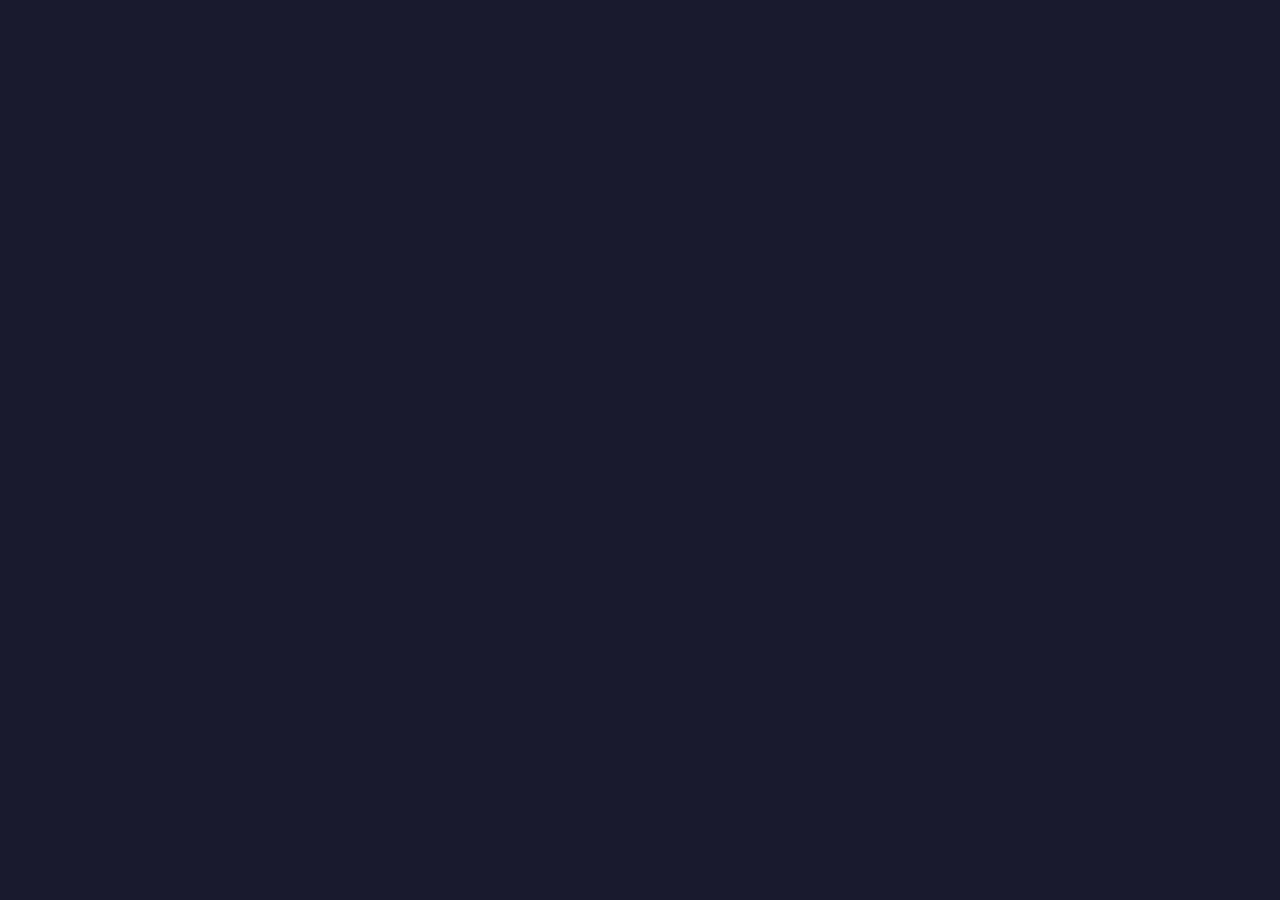
==== PokeChess/index.html @ ae9dc80b "Add files via upload 1st push of code basics" ====
<!DOCTYPE html>
<html lang="fr">
<head>
  <meta charset="UTF-8" />
  <meta name="viewport" content="width=device-width, initial-scale=1.0"/>
  <title>AutoChess Monster</title>
  <style>
    * { margin: 0; padding: 0; box-sizing: border-box; }
    body {
      background: #1a1a2e;
      display: flex;
      justify-content: center;
      align-items: center;
      height: 100vh;
      font-family: sans-serif;
    }
    #game-container canvas { display: block; }
  </style>
</head>
<body>
  <div id="game-container"></div>

  <!-- Phaser via CDN -->
  <script src="https://cdn.jsdelivr.net/npm/phaser@3.60.0/dist/phaser.min.js"></script>
  <script type="module" src="src/game.js"></script>
</body>
</html>
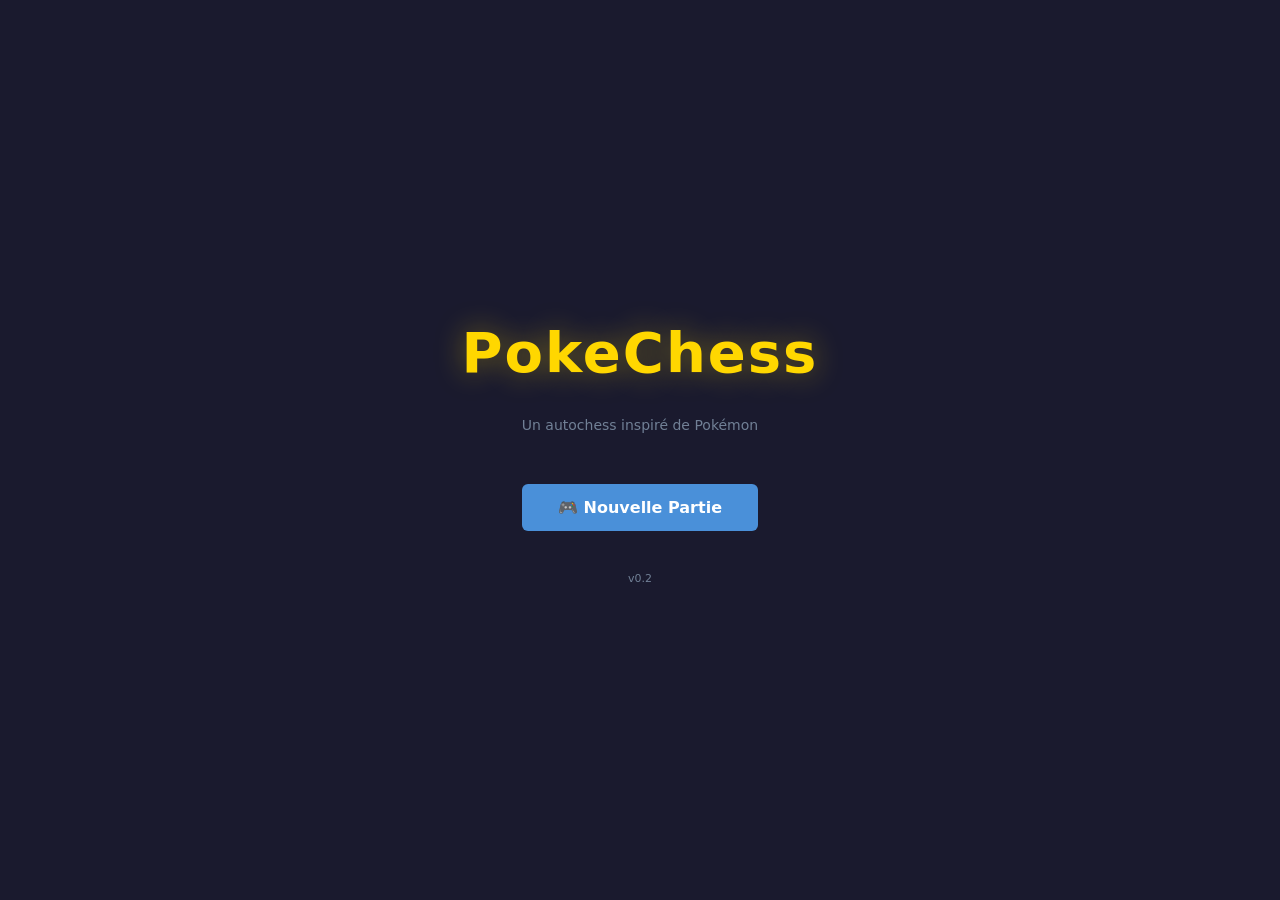
==== commit e522c301: "Changelog Phaser -> CSS + ultimate + synergies # PokeChess — Changelog depuis la migration CSS  ##" ====
--- a/PokeChess/index.html
+++ b/PokeChess/index.html
@@ -1,27 +1,174 @@
-<!DOCTYPE html>
-<html lang="fr">
-<head>
-  <meta charset="UTF-8" />
-  <meta name="viewport" content="width=device-width, initial-scale=1.0"/>
-  <title>AutoChess Monster</title>
-  <style>
-    * { margin: 0; padding: 0; box-sizing: border-box; }
-    body {
-      background: #1a1a2e;
-      display: flex;
-      justify-content: center;
-      align-items: center;
-      height: 100vh;
-      font-family: sans-serif;
-    }
-    #game-container canvas { display: block; }
-  </style>
-</head>
-<body>
-  <div id="game-container"></div>
-
-  <!-- Phaser via CDN -->
-  <script src="https://cdn.jsdelivr.net/npm/phaser@3.60.0/dist/phaser.min.js"></script>
-  <script type="module" src="src/game.js"></script>
-</body>
+<!DOCTYPE html>
+<html lang="fr">
+<head>
+  <meta charset="UTF-8" />
+  <meta name="viewport" content="width=device-width, initial-scale=1.0, user-scalable=no" />
+  <meta name="mobile-web-app-capable" content="yes" />
+  <meta name="apple-mobile-web-app-capable" content="yes" />
+  <title>PokeChess</title>
+  <link rel="stylesheet" href="src/styles/main.css" />
+</head>
+<body>
+
+  <!-- ── Header UI fixe ─────────────────────────────────────────────────── -->
+  <header id="game-header" class="hidden">
+    <div class="header-left">
+      <span class="game-title">PokeChess</span>
+    </div>
+    <div class="header-right">
+      <span id="ui-coins">💰 0</span>
+      <button id="btn-team" class="btn-gold">⚔ Équipe</button>
+      <button id="btn-pokedex" class="btn-secondary">📖 Pokédex</button>
+    </div>
+  </header>
+
+  <!-- ── Menu ───────────────────────────────────────────────────────────── -->
+  <div id="screen-menu" class="screen active">
+    <div class="screen-content centered">
+      <h1 class="game-logo">PokeChess</h1>
+      <p class="game-subtitle">Un autochess inspiré de Pokémon</p>
+      <button id="btn-new-game" class="btn-primary btn-large">
+        🎮 Nouvelle Partie
+      </button>
+      <p class="version-label">v0.2</p>
+    </div>
+  </div>
+
+  <!-- ── Starter ────────────────────────────────────────────────────────── -->
+  <div id="screen-starter" class="screen">
+    <div class="screen-content">
+      <h2>Choisissez votre starter</h2>
+      <p class="subtitle">Votre premier compagnon pour cette aventure</p>
+      <div id="starter-cards" class="card-row"></div>
+      <div id="starter-stats" class="stats-panel hidden"></div>
+      <button id="btn-confirm-starter" class="btn-primary" disabled>
+        Choisir ce starter
+      </button>
+    </div>
+  </div>
+
+  <!-- ── Map — HTML/CSS ────────────────────────────────────────────────── -->
+  <div id="screen-map" class="screen"></div>
+
+  <!-- ── Rencontre sauvage — overlay ──────────────────────────────────────── -->
+  <div id="overlay-wild" class="game-overlay">
+    <div class="screen-content">
+      <h2>🌿 Rencontre Sauvage !</h2>
+      <p class="subtitle">Choisissez un pokémon à capturer</p>
+      <div id="wild-cards" class="card-row"></div>
+      <div class="wild-actions">
+        <button id="btn-reroll" class="btn-secondary">🔄 Reroll — 1 💰</button>
+        <button id="btn-capture" class="btn-primary" disabled>🔴 Capturer</button>
+        <button id="btn-wild-skip" class="btn-ghost">Passer</button>
+      </div>
+      <p id="wild-info" class="info-text"></p>
+    </div>
+  </div>
+
+  <!-- ── Shop — overlay ──────────────────────────────────────────────────── -->
+  <div id="overlay-shop" class="game-overlay">
+    <div class="screen-content">
+      <h2>🛒 Boutique</h2>
+      <p class="subtitle">Achetez des objets pour votre aventure</p>
+      <div id="shop-cards" class="card-row"></div>
+      <p id="shop-info" class="info-text"></p>
+      <button id="btn-shop-leave" class="btn-ghost">Quitter la boutique</button>
+    </div>
+  </div>
+
+  <!-- ── Objet — overlay ─────────────────────────────────────────────────── -->
+  <div id="overlay-item" class="game-overlay">
+    <div class="screen-content">
+      <h2>🎒 Objet Trouvé !</h2>
+      <p class="subtitle">Choisissez un objet gratuitement</p>
+      <div id="item-cards" class="card-row"></div>
+      <div class="wild-actions">
+        <button id="btn-item-confirm" class="btn-primary" disabled>
+          Prendre cet objet
+        </button>
+        <button id="btn-item-skip" class="btn-ghost">Passer</button>
+      </div>
+    </div>
+  </div>
+
+  <!-- ── Combat — overlay ────────────────────────────────────────────────── -->
+  <div id="overlay-combat" class="game-overlay"></div>
+
+  <!-- ── Victoire Arène — overlay ────────────────────────────────────────── -->
+  <div id="overlay-arena-victory" class="game-overlay">
+    <div class="screen-content centered arena-victory">
+      <div id="victory-champion" class="victory-champion"></div>
+      <div id="victory-content" class="victory-content">
+        <h2 id="victory-title"></h2>
+        <p id="victory-champion-name"></p>
+        <p id="victory-city"></p>
+        <div id="victory-badge" class="badge-box hidden">
+          <img id="victory-badge-img" src="" alt="Badge" />
+          <div>
+            <p id="victory-badge-name"></p>
+            <p class="badge-obtained">obtenu !</p>
+          </div>
+        </div>
+      </div>
+      <button id="btn-next-map" class="btn-primary btn-large">
+        ➡ Continuer
+      </button>
+    </div>
+  </div>
+
+  <!-- ── Overlay PrepUI ─────────────────────────────────────────────────── -->
+  <div id="overlay-prep" class="overlay hidden">
+    <div class="overlay-panel">
+      <div class="overlay-header">
+        <h3>Gestion de l'équipe</h3>
+        <button id="btn-close-prep" class="btn-close">✕</button>
+      </div>
+      <div class="prep-body">
+        <div class="prep-section">
+          <p class="section-label">Terrain</p>
+          <div id="prep-field" class="field-grid"></div>
+          <div class="synergy-section">
+            <p class="section-label">Synergies</p>
+            <div id="prep-synergies" class="synergy-list"></div>
+          </div>
+          <div class="inventory-section">
+            <p class="section-label">Inventaire</p>
+            <div id="prep-inventory" class="inventory-list"></div>
+          </div>
+        </div>
+        <div class="prep-divider"></div>
+        <div class="prep-section">
+          <p class="section-label" id="prep-bank-label">Banque (0/6)</p>
+          <div id="prep-bank" class="bank-grid"></div>
+          <div class="spider-section">
+            <p class="section-label">Stats</p>
+            <svg id="prep-spider" viewBox="0 0 200 200"
+                 width="200" height="200"></svg>
+          </div>
+        </div>
+      </div>
+      <div id="prep-action-bar" class="action-bar hidden"></div>
+      <div class="overlay-footer">
+        <button id="btn-validate-team" class="btn-success">
+          ✅ Valider l'équipe
+        </button>
+      </div>
+    </div>
+  </div>
+
+  <!-- ── Pokédex overlay ────────────────────────────────────────────────── -->
+  <div id="overlay-pokedex" class="pokedex-overlay">
+    <div class="pokedex-panel">
+      <div class="pokedex-header">
+        <span class="pokedex-title">📖 Pokédex</span>
+        <button id="btn-pokedex-close" class="btn-icon">✕</button>
+      </div>
+      <div id="pokedex-content" class="pokedex-content"></div>
+    </div>
+  </div>
+
+  <!-- ── Point d'entrée JS ──────────────────────────────────────────────── -->
+  <script type="module" src="src/game.js"></script>
+
+</body>
 </html>
--- a/PokeChess/src/styles/main.css
+++ b/PokeChess/src/styles/main.css
@@ -0,0 +1,2244 @@
+/* ═══════════════════════════════════════════════════════════════════════════
+   main.css — PokeChess
+   Dark theme responsive — Mobile first
+   Sprites pixel art affichés en 96×96px (taille originale, sans interpolation)
+   ═══════════════════════════════════════════════════════════════════════════ */
+
+/* ── Variables CSS ────────────────────────────────────────────────────────── */
+:root {
+  /* Couleurs principales */
+  --bg-base:       #1a1a2e;
+  --bg-panel:      #16213e;
+  --bg-card:       #0f3460;
+  --bg-card-hover: #1a2e4a;
+  --bg-overlay:    rgba(0, 0, 0, 0.82);
+
+  /* Accents */
+  --color-gold:    #ffd700;
+  --color-blue:    #4a90d9;
+  --color-green:   #44cc44;
+  --color-red:     #fc5c65;
+  --color-purple:  #9b59b6;
+
+  /* Texte */
+  --text-primary:   #e2e8f0;
+  --text-secondary: #a0aec0;
+  --text-muted:     #718096;
+
+  /* Bordures */
+  --border-default: #334466;
+  --border-active:  #4a90d9;
+  --border-gold:    #ffd700;
+
+  /* Espacements */
+  --gap-xs:  4px;
+  --gap-sm:  8px;
+  --gap-md:  16px;
+  --gap-lg:  24px;
+  --gap-xl:  32px;
+
+  /* ── Sprites pixel art ─────────────────────────────────────────────────
+     Taille originale des sprites PokeAPI = 96×96px
+     On les affiche à 96×96 (×1) pour éviter toute interpolation.
+     Les slots s'adaptent autour de cette taille.
+  ───────────────────────────────────────────────────────────────────────── */
+  --sprite-size:    96px;   /* taille originale — NE PAS MODIFIER */
+  --slot-size:     108px;   /* sprite 96px + padding 6px de chaque côté */
+  --slot-gap:        6px;
+
+  /* Rayons */
+  --radius-sm:  6px;
+  --radius-md:  10px;
+  --radius-lg:  14px;
+
+  /* Transitions */
+  --transition: 0.15s ease;
+
+  /* Layout */
+  --header-h:   52px;
+  --panel-w:   760px;   /* largeur overlay PrepUI : 2 grilles 3×108 + marges */
+}
+
+/* ── Reset & base ─────────────────────────────────────────────────────────── */
+*, *::before, *::after {
+  box-sizing: border-box;
+  margin: 0;
+  padding: 0;
+  -webkit-tap-highlight-color: transparent;
+}
+
+html, body {
+  width: 100%;
+  height: 100%;
+  overflow: hidden;
+  background: var(--bg-base);
+  color: var(--text-primary);
+  font-family: 'Segoe UI', system-ui, sans-serif;
+  font-size: 14px;
+  line-height: 1.4;
+  touch-action: manipulation;
+}
+
+/* ── Pixel art — règle globale ───────────────────────────────────────────────
+   Appliquée à toutes les images du jeu.
+   object-fit: none = pas de redimensionnement par le navigateur.
+   image-rendering: pixelated = pas d'interpolation bilinéaire.
+────────────────────────────────────────────────────────────────────────────── */
+img {
+  image-rendering: pixelated;
+  image-rendering: -moz-crisp-edges;
+  image-rendering: crisp-edges;
+  display: block;
+}
+
+/* ── Header UI fixe ───────────────────────────────────────────────────────── */
+#game-header {
+  position: fixed;
+  top: 0; left: 0; right: 0;
+  height: var(--header-h);
+  background: rgba(10, 10, 26, 0.95);
+  backdrop-filter: blur(8px);
+  border-bottom: 1px solid var(--border-default);
+  display: flex;
+  align-items: center;
+  justify-content: space-between;
+  padding: 0 var(--gap-md);
+  z-index: 100;
+}
+
+#game-header.hidden { display: none; }
+
+.header-left, .header-right {
+  display: flex;
+  align-items: center;
+  gap: var(--gap-sm);
+}
+
+.header-center .game-title {
+  font-size: 16px;
+  font-weight: 700;
+  color: var(--text-primary);
+  letter-spacing: 1px;
+}
+
+#ui-coins, #ui-pokeballs {
+  font-size: 13px;
+  font-weight: 600;
+  padding: 4px 8px;
+  background: rgba(255,255,255,0.05);
+  border-radius: var(--radius-sm);
+  border: 1px solid var(--border-default);
+}
+
+/* ── Screens ──────────────────────────────────────────────────────────────── */
+.screen {
+  position: fixed;
+  inset: 0;
+  display: none;
+  flex-direction: column;
+  overflow: hidden;
+}
+
+.screen.active { display: flex; }
+
+.screen.with-header { padding-top: var(--header-h); }
+
+.screen-content {
+  flex: 1;
+  display: flex;
+  flex-direction: column;
+  align-items: center;
+  justify-content: flex-start;
+  padding: var(--gap-lg) var(--gap-md);
+  overflow-y: auto;
+  gap: var(--gap-md);
+  width: 100%;
+}
+
+.screen-content.centered { justify-content: center; }
+
+/* ── Titres ───────────────────────────────────────────────────────────────── */
+h1, h2, h3 {
+  color: var(--text-primary);
+  text-align: center;
+}
+
+h1 { font-size: clamp(24px, 6vw, 36px); }
+h2 { font-size: clamp(18px, 4vw, 24px); }
+h3 { font-size: clamp(14px, 3vw, 18px); }
+
+.game-logo {
+  font-size: clamp(32px, 10vw, 56px);
+  font-weight: 900;
+  color: var(--color-gold);
+  text-shadow: 0 0 30px rgba(255, 215, 0, 0.4);
+  letter-spacing: 2px;
+  margin-bottom: var(--gap-sm);
+}
+
+.game-subtitle {
+  color: var(--text-muted);
+  font-size: 14px;
+  margin-bottom: var(--gap-xl);
+}
+
+.subtitle {
+  color: var(--text-secondary);
+  font-size: 13px;
+  text-align: center;
+}
+
+.section-label {
+  font-size: 11px;
+  color: var(--text-muted);
+  margin-bottom: var(--gap-xs);
+  text-transform: uppercase;
+  letter-spacing: 0.5px;
+}
+
+.version-label {
+  font-size: 11px;
+  color: var(--text-muted);
+  margin-top: var(--gap-lg);
+}
+
+.info-text {
+  font-size: 12px;
+  color: var(--color-red);
+  text-align: center;
+  min-height: 18px;
+}
+
+/* ── Boutons ──────────────────────────────────────────────────────────────── */
+button {
+  cursor: pointer;
+  border: none;
+  border-radius: var(--radius-sm);
+  font-family: inherit;
+  font-weight: 600;
+  transition: all var(--transition);
+  white-space: nowrap;
+  user-select: none;
+}
+
+button:active { transform: scale(0.96); }
+button:disabled { opacity: 0.4; cursor: not-allowed; transform: none; }
+
+.btn-primary {
+  background: var(--color-blue);
+  color: #fff;
+  padding: 10px 24px;
+  font-size: 14px;
+}
+.btn-primary:hover:not(:disabled) { background: #5aa0e9; }
+
+.btn-success {
+  background: var(--color-green);
+  color: #fff;
+  padding: 10px 24px;
+  font-size: 14px;
+}
+.btn-success:hover:not(:disabled) { background: #55dd55; }
+
+.btn-danger {
+  background: var(--color-red);
+  color: #fff;
+  padding: 10px 24px;
+  font-size: 14px;
+}
+.btn-danger:hover:not(:disabled) { filter: brightness(1.15); }
+
+.btn-secondary {
+  background: rgba(255,255,255,0.08);
+  color: var(--color-gold);
+  border: 1px solid var(--color-gold);
+  padding: 8px 16px;
+  font-size: 13px;
+}
+.btn-secondary:hover:not(:disabled) { background: rgba(255,215,0,0.12); }
+
+.btn-ghost {
+  background: transparent;
+  color: var(--text-muted);
+  padding: 8px 16px;
+  font-size: 13px;
+}
+.btn-ghost:hover:not(:disabled) { color: var(--text-secondary); }
+
+.btn-gold {
+  background: var(--color-gold);
+  color: #1a1a2e;
+  padding: 6px 14px;
+  font-size: 13px;
+  border-radius: var(--radius-sm);
+}
+.btn-gold:hover:not(:disabled) { filter: brightness(1.1); }
+
+.btn-large { padding: 14px 36px; font-size: 16px; }
+
+.btn-close {
+  background: transparent;
+  color: var(--text-muted);
+  font-size: 18px;
+  padding: 4px 8px;
+  line-height: 1;
+}
+.btn-close:hover { color: var(--text-primary); }
+
+/* ── Cards pokémon / objets ───────────────────────────────────────────────── */
+.card-row {
+  display: flex;
+  flex-wrap: wrap;
+  justify-content: center;
+  gap: var(--gap-md);
+  width: 100%;
+}
+
+.poke-card {
+  position: relative;
+  width: 120px;
+  min-height: 170px;
+  background: var(--bg-panel);
+  border: 2px solid var(--border-default);
+  border-radius: var(--radius-md);
+  display: flex;
+  flex-direction: column;
+  align-items: center;
+  padding: var(--gap-sm) var(--gap-sm) var(--gap-xs);
+  cursor: pointer;
+  transition: all var(--transition);
+  overflow: hidden;
+  user-select: none;
+}
+
+.poke-card:hover {
+  border-color: var(--border-active);
+  background: var(--bg-card-hover);
+  transform: translateY(-2px);
+}
+
+.poke-card.selected {
+  border-color: var(--color-gold);
+  background: var(--bg-card-hover);
+  box-shadow: 0 0 12px rgba(255,215,0,0.3);
+}
+
+.poke-card.disabled {
+  opacity: 0.4;
+  cursor: not-allowed;
+  transform: none;
+}
+
+/* ═══════════════════════════════════════════════════════════════════════════
+   CADRES DE TIER — style Arcane / League of Legends
+   ═══════════════════════════════════════════════════════════════════════════ */
+
+/* T1 : cadre de base, aucun changement */
+
+/* T2 : Bronze */
+.card-tier-2 {
+  border-color: #b87333;
+  box-shadow: 0 0 6px rgba(184,115,51,0.25) inset;
+}
+.card-tier-2:hover {
+  border-color: #d4944a;
+  box-shadow: 0 0 10px rgba(184,115,51,0.45), 0 2px 8px rgba(0,0,0,0.4);
+}
+.card-tier-2.selected {
+  border-color: #d4944a;
+  box-shadow: 0 0 14px rgba(184,115,51,0.6);
+}
+
+/* T3 : Acier */
+.card-tier-3 {
+  border-color: #8fafc2;
+  box-shadow: 0 0 7px rgba(143,175,194,0.25) inset;
+}
+.card-tier-3:hover {
+  border-color: #aed0e8;
+  box-shadow: 0 0 12px rgba(143,175,194,0.5), 0 2px 8px rgba(0,0,0,0.4);
+}
+.card-tier-3.selected {
+  border-color: #aed0e8;
+  box-shadow: 0 0 16px rgba(143,175,194,0.65);
+}
+
+/* T4 : Or */
+.card-tier-4 {
+  border-color: #d4af37;
+  box-shadow: 0 0 8px rgba(212,175,55,0.3) inset;
+}
+.card-tier-4:hover {
+  border-color: #f0cc55;
+  box-shadow: 0 0 16px rgba(212,175,55,0.6), 0 2px 8px rgba(0,0,0,0.4);
+}
+.card-tier-4.selected {
+  border-color: #ffd700;
+  box-shadow: 0 0 20px rgba(255,215,0,0.7);
+}
+.card-tier-4 .card-name { color: #f0cc55; }
+
+/* T5 : Légendaire — violet-or animé */
+.card-tier-5 {
+  border-color: #9f7aea;
+  box-shadow:
+    0 0 10px rgba(159,122,234,0.45) inset,
+    0 0 4px  rgba(212,175,55,0.2)  inset;
+}
+.card-tier-5:hover {
+  border-color: #b794f4;
+  box-shadow:
+    0 0 18px rgba(159,122,234,0.65),
+    0 0 8px  rgba(212,175,55,0.35),
+    0 2px 10px rgba(0,0,0,0.5);
+}
+.card-tier-5.selected {
+  border-color: #d4af37;
+  box-shadow:
+    0 0 24px rgba(159,122,234,0.8),
+    0 0 12px rgba(212,175,55,0.5);
+}
+.card-tier-5 .card-name {
+  background: linear-gradient(90deg, #9f7aea, #d4af37, #9f7aea);
+  background-size: 200% auto;
+  -webkit-background-clip: text;
+  -webkit-text-fill-color: transparent;
+  background-clip: text;
+  animation: legendary-name 3s linear infinite;
+}
+@keyframes legendary-name {
+  0%   { background-position: 0% center; }
+  100% { background-position: 200% center; }
+}
+
+/* Shimmer T5 — trait lumineux qui balaye la carte */
+.card-tier-5::after {
+  content: '';
+  position: absolute;
+  inset: 0;
+  background: linear-gradient(
+    115deg,
+    transparent 30%,
+    rgba(212,175,55,0.12) 50%,
+    transparent 70%
+  );
+  background-size: 200% 100%;
+  animation: card-shimmer 4s ease-in-out infinite;
+  pointer-events: none;
+  border-radius: inherit;
+  z-index: 1;
+}
+@keyframes card-shimmer {
+  0%   { background-position: 200% 0; }
+  50%  { background-position: -200% 0; }
+  100% { background-position: 200% 0; }
+}
+
+/* Slot vide après capture ─────────────────────────────────────────────────── */
+.poke-card.poke-card-empty {
+  cursor: default;
+  border-color: var(--border-default);
+  background: var(--bg-base);
+  opacity: 0.35;
+  justify-content: center;
+  pointer-events: none;
+}
+
+.poke-card.poke-card-empty:hover {
+  transform: none;
+  border-color: var(--border-default);
+  background: var(--bg-base);
+}
+
+.card-empty-label {
+  font-size: 11px;
+  color: var(--color-green);
+  text-align: center;
+  font-weight: 600;
+  opacity: 0.8;
+}
+
+/* ── Slot verrouillé (terrain non encore débloqué) ────────────────────────── */
+.slot-locked {
+  opacity: 0.3;
+  cursor: not-allowed;
+  pointer-events: none;
+  border-style: dashed;
+  border-color: var(--border-default);
+  background: var(--bg-base);
+  display: flex;
+  align-items: center;
+  justify-content: center;
+}
+
+.slot-lock-icon {
+  font-size: 20px;
+  filter: grayscale(1);
+  opacity: 0.6;
+}
+
+/* ── Notification débloquage de slot (ArenaVictory) ──────────────────────── */
+.slot-unlock-notif {
+  display: flex;
+  align-items: center;
+  gap: 8px;
+  margin-top: 10px;
+  padding: 8px 14px;
+  background: rgba(46, 204, 113, 0.15);
+  border: 1px solid var(--color-green);
+  border-radius: var(--radius-md);
+  font-size: 13px;
+  font-weight: 600;
+  color: var(--color-green);
+  animation: slot-unlock-pop 0.4s ease;
+}
+
+.slot-unlock-icon {
+  font-size: 20px;
+}
+
+@keyframes slot-unlock-pop {
+  0%   { transform: scale(0.7); opacity: 0; }
+  70%  { transform: scale(1.08); }
+  100% { transform: scale(1); opacity: 1; }
+}
+
+/* ── Sprite dans les cartes : 96×96, pas d'interpolation ─────────────────── */
+.poke-card img {
+  width:  var(--sprite-size) !important;
+  height: var(--sprite-size) !important;
+  object-fit: none;        /* pas de redimensionnement */
+  image-rendering: pixelated;
+  image-rendering: -moz-crisp-edges;
+  image-rendering: crisp-edges;
+  flex-shrink: 0;
+}
+
+.poke-card .card-name {
+  font-size: 11px;
+  font-weight: 600;
+  color: var(--text-primary);
+  text-align: center;
+  margin-top: 4px;
+}
+
+.poke-card .card-types {
+  font-size: 9px;
+  color: var(--text-muted);
+  text-align: center;
+}
+
+.poke-card .card-price {
+  font-size: 12px;
+  font-weight: 700;
+  color: var(--color-gold);
+  margin-top: auto;
+  padding-top: 4px;
+}
+
+/* Coins de type sur les cartes */
+.type-corner {
+  position: absolute;
+  width: 0;
+  height: 0;
+}
+.type-corner.tl {
+  top: 0; left: 0;
+  border-style: solid;
+  border-width: 14px 14px 0 0;
+}
+.type-corner.br {
+  bottom: 0; right: 0;
+  border-style: solid;
+  border-width: 0 0 14px 14px;
+}
+.type-corner.tr {
+  top: 0; right: 0;
+  border-style: solid;
+  border-width: 0 14px 14px 0;
+}
+.type-corner.bl {
+  bottom: 0; left: 0;
+  border-style: solid;
+  border-width: 14px 0 0 14px;
+}
+
+/* Objet équipé sur la carte */
+.held-item-badge {
+  position: absolute;
+  bottom: 20px;
+  right: 4px;
+  font-size: 14px;
+  line-height: 1;
+}
+
+/* ── Slots terrain / banque ───────────────────────────────────────────────── */
+.field-grid {
+  display: grid;
+  grid-template-columns: repeat(3, var(--slot-size));
+  grid-template-rows:    repeat(2, var(--slot-size));
+  gap: var(--slot-gap);
+}
+
+.bank-grid {
+  display: grid;
+  grid-template-columns: repeat(3, var(--slot-size));
+  grid-template-rows:    repeat(2, var(--slot-size));
+  gap: var(--slot-gap);
+}
+
+.slot {
+  width:  var(--slot-size);
+  height: var(--slot-size);
+  background: var(--bg-panel);
+  border: 1.5px solid var(--border-default);
+  border-radius: var(--radius-sm);
+  display: flex;
+  flex-direction: column;
+  align-items: center;
+  justify-content: center;
+  cursor: pointer;
+  transition: border-color var(--transition), background var(--transition);
+  position: relative;
+  overflow: hidden;
+  user-select: none;
+}
+
+.slot:hover          { border-color: var(--border-active); }
+.slot.occupied       { background: var(--bg-card-hover); border-color: var(--color-blue); }
+.slot.selected       { border-color: var(--color-gold); border-width: 2.5px;
+                       box-shadow: 0 0 8px rgba(255,215,0,0.3); }
+.slot.drag-over      { border-color: var(--color-green);
+                       background: rgba(68,204,68,0.1); }
+.slot.drag-over-item { border-color: var(--color-purple);
+                       background: rgba(155,89,182,0.15); }
+
+/* ── Sprite dans les slots : 96×96, pas d'interpolation ──────────────────── */
+.slot img {
+  width:  var(--sprite-size) !important;
+  height: var(--sprite-size) !important;
+  object-fit: none;        /* affiche à taille exacte, sans redimensionnement */
+  image-rendering: pixelated;
+  image-rendering: -moz-crisp-edges;
+  image-rendering: crisp-edges;
+  /* Décale légèrement vers le haut pour laisser de la place au nom */
+  margin-bottom: 10px;
+  flex-shrink: 0;
+}
+
+.slot .slot-name {
+  font-size: 8px;
+  color: var(--text-secondary);
+  text-align: center;
+  position: absolute;
+  bottom: 3px;
+  left: 2px;
+  right: 2px;
+  overflow: hidden;
+  text-overflow: ellipsis;
+  white-space: nowrap;
+}
+
+.slot .slot-plus {
+  font-size: 20px;
+  color: var(--border-default);
+}
+
+.slot .slot-item {
+  position: absolute;
+  bottom: 14px;
+  right: 3px;
+  font-size: 13px;
+  line-height: 1;
+}
+
+/* ── Overlay PrepScene ────────────────────────────────────────────────────── */
+/* ── Overlay PrepUI (panel centré) ───────────────────────────────────────── */
+.overlay {
+  position: fixed;
+  inset: 0;
+  background: var(--bg-overlay);
+  z-index: 200;
+  display: flex;
+  align-items: center;
+  justify-content: center;
+  padding: var(--gap-md);
+  overflow-y: auto;
+}
+
+.overlay.hidden { display: none; }
+
+/* ── Game-overlay : plein écran au-dessus de la map ──────────────────────── */
+/* Utilisé pour wild, shop, item, combat, arenaVictory                        */
+/* La map (#screen-map) reste active en dessous — pas de lifecycle Phaser     */
+.game-overlay {
+  position: fixed;
+  inset: 0;
+  z-index: 90;            /* sous le header (100) et sous .overlay PrepUI (200) */
+  display: none;
+  flex-direction: column;
+  align-items: center;
+  justify-content: center;
+  overflow-y: auto;
+  background: var(--bg-base);
+}
+
+.game-overlay.active {
+  display: flex;
+}
+
+/* Décale vers le bas pour ne pas être sous le header */
+.game-overlay.with-header {
+  padding-top: var(--header-h);
+}
+
+.overlay-panel {
+  background: var(--bg-base);
+  border: 2px solid var(--color-blue);
+  border-radius: var(--radius-lg);
+  width: 100%;
+  max-width: var(--panel-w);
+  max-height: 95vh;
+  display: flex;
+  flex-direction: column;
+  overflow: hidden;
+}
+
+.overlay-header {
+  display: flex;
+  align-items: center;
+  justify-content: space-between;
+  padding: var(--gap-md);
+  border-bottom: 1px solid var(--border-default);
+  flex-shrink: 0;
+}
+
+.overlay-footer {
+  padding: var(--gap-sm) var(--gap-md);
+  border-top: 1px solid var(--border-default);
+  display: flex;
+  justify-content: center;
+  flex-shrink: 0;
+}
+
+.prep-body {
+  display: flex;
+  flex: 1;
+  overflow: hidden;
+  min-height: 0;
+}
+
+.prep-section {
+  flex: 1;
+  padding: var(--gap-md);
+  display: flex;
+  flex-direction: column;
+  gap: var(--gap-sm);
+  overflow-y: auto;
+}
+
+.prep-divider {
+  width: 1px;
+  background: var(--border-default);
+  opacity: 0.4;
+  margin: var(--gap-md) 0;
+  flex-shrink: 0;
+}
+
+/* ── Synergies ────────────────────────────────────────────────────────────── */
+.synergy-section { margin-top: var(--gap-sm); }
+
+.synergy-list {
+  display: flex;
+  flex-wrap: wrap;
+  gap: var(--gap-xs);
+}
+
+.synergy-badge {
+  display: inline-flex;
+  align-items: center;
+  gap: 4px;
+  padding: 3px 8px;
+  border-radius: 12px;
+  font-size: 10px;
+  font-weight: 600;
+  color: #fff;
+  cursor: help;
+  position: relative;
+}
+
+.synergy-badge .synergy-tooltip {
+  display: none;
+  position: absolute;
+  bottom: calc(100% + 6px);
+  left: 0;
+  background: var(--bg-elevated);
+  border: 1px solid var(--border-default);
+  border-radius: var(--radius-md);
+  padding: 7px 10px;
+  font-size: 10px;
+  white-space: nowrap;
+  color: var(--text-primary);
+  line-height: 1.6;
+  z-index: 50;
+  pointer-events: none;
+  min-width: 140px;
+  box-shadow: 0 4px 16px rgba(0,0,0,0.5);
+}
+
+.synergy-badge:hover .synergy-tooltip { display: block; }
+
+/* ── Inventaire ───────────────────────────────────────────────────────────── */
+.inventory-section { margin-top: var(--gap-sm); }
+
+.inventory-list {
+  display: flex;
+  flex-wrap: wrap;
+  gap: var(--gap-xs);
+}
+
+.inventory-slot {
+  width: 36px;
+  height: 36px;
+  background: var(--bg-panel);
+  border: 1.5px solid var(--border-default);
+  border-radius: var(--radius-sm);
+  display: flex;
+  align-items: center;
+  justify-content: center;
+  font-size: 18px;
+  cursor: grab;
+  transition: all var(--transition);
+  user-select: none;
+}
+
+.inventory-slot:hover    { border-color: var(--color-blue); }
+.inventory-slot:active   { cursor: grabbing; }
+.inventory-slot.selected {
+  border-color: var(--color-gold);
+  box-shadow: 0 0 6px rgba(255,215,0,0.3);
+}
+
+/* ── Toile d'araignée SVG ─────────────────────────────────────────────────── */
+.spider-section {
+  margin-top: var(--gap-sm);
+  display: flex;
+  flex-direction: column;
+  align-items: center;
+}
+
+#prep-spider {
+  width:  200px;
+  height: 200px;
+  overflow: visible;
+}
+
+/* ── Barre d'action PrepScene ─────────────────────────────────────────────── */
+.action-bar {
+  padding: var(--gap-sm) var(--gap-md);
+  border-top: 1px solid var(--border-default);
+  display: flex;
+  align-items: center;
+  justify-content: space-between;
+  gap: var(--gap-sm);
+  flex-wrap: wrap;
+  background: rgba(255,255,255,0.02);
+  flex-shrink: 0;
+}
+
+.action-bar.hidden { display: none; }
+
+.action-bar .action-info {
+  font-size: 11px;
+  color: var(--text-secondary);
+  flex: 1;
+  min-width: 0;
+}
+
+.btn-sell {
+  background: transparent;
+  color: var(--color-red);
+  border: 1px solid var(--color-red);
+  padding: 4px 12px;
+  font-size: 11px;
+  border-radius: var(--radius-sm);
+  cursor: pointer;
+  font-weight: 600;
+  transition: background var(--transition);
+}
+.btn-sell:hover { background: rgba(252,92,101,0.1); }
+
+.btn-unequip {
+  background: transparent;
+  color: var(--color-blue);
+  border: 1px solid var(--color-blue);
+  padding: 4px 12px;
+  font-size: 11px;
+  border-radius: var(--radius-sm);
+  cursor: pointer;
+  font-weight: 600;
+  transition: background var(--transition);
+}
+.btn-unequip:hover { background: rgba(74,144,217,0.1); }
+
+/* ── Wild / Shop / Item actions ───────────────────────────────────────────── */
+.wild-actions {
+  display: flex;
+  gap: var(--gap-sm);
+  flex-wrap: wrap;
+  justify-content: center;
+  width: 100%;
+}
+
+/* ── Victoire d'arène ─────────────────────────────────────────────────────── */
+.arena-victory { gap: var(--gap-lg); }
+
+.victory-champion {
+  display: flex;
+  justify-content: center;
+}
+
+.victory-champion img {
+  width:  120px;
+  height: 120px;
+  object-fit: none;
+  image-rendering: pixelated;
+  image-rendering: -moz-crisp-edges;
+  image-rendering: crisp-edges;
+  animation: float 2s ease-in-out infinite;
+}
+
+@keyframes float {
+  0%, 100% { transform: translateY(0); }
+  50%       { transform: translateY(-8px); }
+}
+
+.victory-content {
+  display: flex;
+  flex-direction: column;
+  align-items: center;
+  gap: var(--gap-sm);
+}
+
+.badge-box {
+  display: flex;
+  align-items: center;
+  gap: var(--gap-md);
+  background: var(--bg-card-hover);
+  border: 2px solid var(--color-gold);
+  border-radius: var(--radius-md);
+  padding: var(--gap-md);
+  margin-top: var(--gap-sm);
+}
+
+.badge-box.hidden { display: none; }
+
+.badge-box img {
+  width:  48px;
+  height: 48px;
+  object-fit: none;
+  image-rendering: pixelated;
+  image-rendering: -moz-crisp-edges;
+  image-rendering: crisp-edges;
+}
+
+.badge-box p           { color: var(--color-gold); font-weight: 700; font-size: 14px; }
+.badge-obtained        { font-size: 12px !important; color: var(--text-secondary) !important;
+                         font-weight: 400 !important; }
+
+/* ── Stats panel StarterScene ─────────────────────────────────────────────── */
+.stats-panel {
+  background: var(--bg-panel);
+  border: 1px solid var(--border-default);
+  border-radius: var(--radius-md);
+  padding: var(--gap-md);
+  font-size: 12px;
+  color: var(--text-secondary);
+  text-align: center;
+  width: 100%;
+  max-width: 400px;
+}
+
+.stats-panel.hidden { display: none; }
+
+.stats-grid {
+  display: grid;
+  grid-template-columns: repeat(3, 1fr);
+  gap: var(--gap-sm);
+  margin-top: var(--gap-sm);
+}
+
+.stat-item {
+  display: flex;
+  flex-direction: column;
+  align-items: center;
+  gap: 2px;
+}
+
+.stat-icon  { font-size: 16px; }
+.stat-value { font-weight: 700; color: var(--text-primary); font-size: 13px; }
+.stat-label { font-size: 9px; color: var(--text-muted); }
+
+/* ── Bloc capacité — StarterUI ───────────────────────────────────────────── */
+.starter-move-block {
+  margin-top: 10px;
+  padding: 8px 10px;
+  border: 1px solid;
+  border-radius: var(--radius-md);
+  background: rgba(255,255,255,0.04);
+}
+
+.starter-move-header {
+  display: flex;
+  align-items: baseline;
+  justify-content: space-between;
+  gap: 8px;
+  margin-bottom: 5px;
+}
+
+.starter-move-name {
+  font-size: 13px;
+  font-weight: 700;
+}
+
+.starter-move-meta {
+  font-size: 10px;
+  color: var(--text-muted);
+}
+
+.starter-move-details {
+  display: flex;
+  flex-wrap: wrap;
+  gap: 4px;
+  margin-bottom: 4px;
+}
+
+.starter-move-tag {
+  font-size: 10px;
+  background: rgba(255,255,255,0.07);
+  border-radius: 4px;
+  padding: 2px 6px;
+  color: var(--text-secondary);
+}
+
+.starter-move-effects {
+  font-size: 10px;
+  color: var(--text-muted);
+  margin-top: 3px;
+}
+
+/* ── Panneau stats + capacité — WildUI ───────────────────────────────────── */
+.wild-stats-panel {
+  padding: 8px 4px 4px;
+}
+
+.wild-stats-grid {
+  display: grid;
+  grid-template-columns: repeat(3, 1fr);
+  gap: 4px;
+  margin-bottom: 8px;
+}
+
+.wild-move-block {
+  border-left: 3px solid;
+  padding: 5px 8px;
+  background: rgba(255,255,255,0.04);
+  border-radius: 0 6px 6px 0;
+  margin-bottom: 6px;
+}
+
+.wild-move-name {
+  display: block;
+  font-size: 12px;
+  font-weight: 700;
+  margin-bottom: 2px;
+}
+
+.wild-move-meta {
+  display: block;
+  font-size: 10px;
+  color: var(--text-muted);
+}
+
+.wild-warn {
+  font-size: 11px;
+  color: var(--color-red);
+  margin: 4px 0 0;
+  font-weight: 600;
+}
+
+/* ── Bloc move dans l'action bar de PrepUI ───────────────────────────────── */
+.action-info-block {
+  display: flex;
+  flex-direction: column;
+  gap: 6px;
+  flex: 1;
+  min-width: 0;
+}
+
+.action-info-header {
+  display: flex;
+  align-items: center;
+  gap: 8px;
+  flex-wrap: wrap;
+}
+
+.prep-move-block {
+  border: 1px solid;
+  border-radius: var(--radius-md);
+  padding: 6px 10px;
+  background: rgba(255,255,255,0.03);
+  display: flex;
+  flex-direction: column;
+  gap: 4px;
+}
+
+.prep-move-title {
+  display: flex;
+  align-items: center;
+  gap: 7px;
+}
+
+.prep-move-type-badge {
+  font-size: 9px;
+  font-weight: 700;
+  color: #fff;
+  padding: 1px 6px;
+  border-radius: 9px;
+}
+
+.prep-move-tags {
+  display: flex;
+  flex-wrap: wrap;
+  gap: 3px;
+}
+
+.prep-move-tag {
+  font-size: 9px;
+  background: rgba(255,255,255,0.07);
+  padding: 1px 6px;
+  border-radius: 8px;
+  color: var(--text-secondary);
+}
+
+.prep-move-effects {
+  font-size: 9px;
+  color: var(--text-muted);
+  line-height: 1.5;
+}
+
+/* Stat offensive dominante — contour doré */
+.stat-item--main {
+  border: 1.5px solid #ffd700;
+  border-radius: var(--radius-sm);
+  background: rgba(255, 215, 0, 0.08);
+  padding: 4px 6px;
+  position: relative;
+}
+.stat-item--main .stat-value {
+  color: #ffd700;
+}
+.stat-item--main .stat-label {
+  color: #ffd700;
+  opacity: 0.8;
+}
+
+/* ── Map / Combat containers ──────────────────────────────────────────────── */
+#map-container,
+#combat-container {
+  width: 100%;
+  height: 100%;
+  display: flex;
+  align-items: center;
+  justify-content: center;
+  overflow: hidden;
+}
+
+#map-container canvas,
+#combat-container canvas {
+  display: block;
+  max-width: 100%;
+  max-height: 100%;
+}
+
+/* ── Combat UI ────────────────────────────────────────────────────────────── */
+.combat-ui {
+  position: absolute;
+  bottom: 0;
+  left: 0;
+  right: 0;
+  display: flex;
+  justify-content: center;
+  padding: var(--gap-md);
+  background: linear-gradient(transparent, rgba(10,10,26,0.9));
+  z-index: 10;
+}
+
+.combat-ui.hidden { display: none; }
+
+/* ── Particules victoire ──────────────────────────────────────────────────── */
+.particle {
+  position: fixed;
+  pointer-events: none;
+  border-radius: 50%;
+  animation: fall linear forwards;
+  z-index: 300;
+}
+
+@keyframes fall {
+  0%   { transform: translateY(-20px) rotate(0deg); opacity: 1; }
+  100% { transform: translateY(110vh) rotate(360deg); opacity: 0; }
+}
+
+/* ═══════════════════════════════════════════════════════════════════════════
+   RESPONSIVE
+   ═══════════════════════════════════════════════════════════════════════════ */
+
+/* ── Petit mobile (< 420px) ───────────────────────────────────────────────── */
+@media (max-width: 420px) {
+  :root {
+    --sprite-size:  48px;   /* ÷2 sur petit écran : multiple entier de 96 */
+    --slot-size:    60px;
+    --slot-gap:      4px;
+  }
+
+  .poke-card        { width: 90px; min-height: 130px; }
+  .overlay-panel    { border-radius: var(--radius-md); }
+
+  .prep-body        { flex-direction: column; overflow-y: auto; }
+  .prep-divider     { width: auto; height: 1px; margin: 0 var(--gap-md); }
+}
+
+/* ── Mobile standard (420px – 600px) ─────────────────────────────────────── */
+@media (min-width: 420px) and (max-width: 600px) {
+  :root {
+    --sprite-size:  48px;   /* ÷2 : multiple entier de 96 */
+    --slot-size:    60px;
+    --slot-gap:      5px;
+    --panel-w:      100%;
+  }
+
+  .poke-card     { width: 100px; min-height: 140px; }
+  .prep-body     { flex-direction: column; overflow-y: auto; }
+  .prep-divider  { width: auto; height: 1px; margin: 0 var(--gap-md); }
+}
+
+/* ── Tablette (600px – 860px) ─────────────────────────────────────────────── */
+@media (min-width: 600px) and (max-width: 860px) {
+  :root {
+    --sprite-size:  48px;
+    --slot-size:    62px;
+    --panel-w:      640px;
+  }
+
+  .poke-card { width: 108px; }
+}
+
+/* ── Desktop (> 860px) ────────────────────────────────────────────────────── */
+@media (min-width: 860px) {
+  :root {
+    --sprite-size:  96px;   /* taille originale complète */
+    --slot-size:   108px;
+    --panel-w:     760px;
+  }
+
+  .screen-content { padding: var(--gap-xl) var(--gap-lg); }
+  .poke-card      { width: 120px; min-height: 170px; }
+}
+
+/* ── Utilitaires ──────────────────────────────────────────────────────────── */
+.hidden { display: none !important; }
+
+.text-gold  { color: var(--color-gold); }
+.text-green { color: var(--color-green); }
+.text-red   { color: var(--color-red); }
+.text-muted { color: var(--text-muted); }
+
+.flex-center {
+  display: flex;
+  align-items: center;
+  justify-content: center;
+}
+
+/* ── Scrollbar dark ───────────────────────────────────────────────────────── */
+::-webkit-scrollbar       { width: 6px; }
+::-webkit-scrollbar-track { background: var(--bg-base); }
+::-webkit-scrollbar-thumb {
+  background: var(--border-default);
+  border-radius: 3px;
+}
+::-webkit-scrollbar-thumb:hover { background: var(--border-active); }
+
+/* ═══════════════════════════════════════════════════════════════════════════
+   COMBAT UI — styles de l'écran de combat HTML/CSS
+   ═══════════════════════════════════════════════════════════════════════════ */
+
+/* ── Wrapper principal ────────────────────────────────────────────────────── */
+#screen-combat {
+  position: relative;
+  overflow: hidden;
+  background: var(--bg-base);
+  display: flex;
+  align-items: center;
+  justify-content: center;
+}
+
+.combat-wrapper {
+  display: flex;
+  flex-direction: column;
+  align-items: center;
+  justify-content: center;
+  gap: 10px;
+  width: 100%;
+  max-width: 520px;
+  padding: var(--gap-sm) var(--gap-md);
+  z-index: 1;
+  position: relative;
+}
+
+/* ── Sprite dresseur arrière-plan ─────────────────────────────────────────── */
+.combat-trainer-bg {
+  position: absolute;
+  left: 2%;
+  top: 50%;
+  transform: translateY(-50%);
+  height: 55%;
+  width: auto;
+  opacity: 0.75;
+  image-rendering: pixelated;
+  image-rendering: -moz-crisp-edges;
+  image-rendering: crisp-edges;
+  object-fit: contain;
+  z-index: 0;
+  pointer-events: none;
+}
+
+/* ── Labels équipes ───────────────────────────────────────────────────────── */
+.combat-label {
+  font-size: 12px;
+  font-weight: 600;
+  letter-spacing: 0.5px;
+  text-transform: uppercase;
+}
+
+.combat-label-enemy  { color: var(--color-red); }
+.combat-label-player { color: var(--color-blue); }
+
+/* ── Séparateur VS ────────────────────────────────────────────────────────── */
+.combat-separator {
+  font-size: 11px;
+  color: var(--text-muted);
+  letter-spacing: 2px;
+  padding: 2px 0;
+  border-top: 1px solid var(--border-default);
+  border-bottom: 1px solid var(--border-default);
+  width: 100%;
+  text-align: center;
+}
+
+/* ── Terrains ─────────────────────────────────────────────────────────────── */
+.combat-field {
+  display: flex;
+  flex-direction: column;
+  gap: var(--slot-gap);
+  width: 100%;
+}
+
+.combat-row {
+  display: flex;
+  justify-content: center;
+  gap: var(--slot-gap);
+}
+
+/* ── Slots de combat ──────────────────────────────────────────────────────── */
+.combat-slot {
+  width:  var(--slot-size);
+  height: var(--slot-size);
+  background: var(--bg-panel);
+  border: 1.5px solid var(--border-default);
+  border-radius: var(--radius-sm);
+  display: flex;
+  flex-direction: column;
+  align-items: center;
+  justify-content: flex-start;
+  position: relative;
+  overflow: visible;
+  transition: border-color var(--transition);
+}
+
+.combat-slot.empty {
+  opacity: 0.2;
+  pointer-events: none;
+}
+
+.combat-field-enemy  .combat-slot.occupied { border-color: #fc5c65; }
+.combat-field-player .combat-slot.occupied { border-color: var(--color-blue); }
+
+/* ── Barre de vie ─────────────────────────────────────────────────────────── */
+.combat-hp-bar-wrapper {
+  width: 100%;
+  padding: 3px 4px 2px;
+  flex-shrink: 0;
+}
+
+.combat-hp-bar {
+  width: 100%;
+  height: 9px;
+  background: #1a1a2e;
+  border-radius: 5px;
+  overflow: hidden;
+  border: 1px solid rgba(255,255,255,0.08);
+}
+
+.combat-hp-fill {
+  height: 100%;
+  border-radius: 5px;
+  transition: width 0.4s ease, background 0.4s ease;
+}
+
+.combat-hp-label {
+  text-align: center;
+  font-size: 8px;
+  font-weight: 600;
+  color: #ffffff;
+  opacity: 0.85;
+  line-height: 1.3;
+  letter-spacing: 0.02em;
+}
+
+/* ── Sprite dans le slot ──────────────────────────────────────────────────── */
+.combat-sprite-wrapper {
+  flex: 1;
+  display: flex;
+  align-items: center;
+  justify-content: center;
+  width: 100%;
+  margin-top: -10px;  /* remonte légèrement le sprite dans la carte */
+}
+
+.combat-sprite {
+  width:  var(--sprite-size) !important;
+  height: var(--sprite-size) !important;
+  object-fit: none;
+  image-rendering: pixelated;
+  image-rendering: -moz-crisp-edges;
+  image-rendering: crisp-edges;
+  transition: opacity 0.4s ease, filter 0.3s ease;
+}
+
+/* ── Nom du pokémon — overlay semi-transparent en bas du slot ─────────────── */
+.combat-slot-name {
+  position: absolute;
+  bottom: 0;
+  left: 0;
+  right: 0;
+  font-size: 9px;
+  font-weight: 600;
+  color: #fff;
+  text-align: center;
+  background: rgba(0, 0, 0, 0.68);
+  padding: 2px 3px;
+  overflow: hidden;
+  text-overflow: ellipsis;
+  white-space: nowrap;
+  z-index: 2;
+  border-radius: 0 0 var(--radius-sm) var(--radius-sm);
+}
+
+/* ── Objet équipé — au-dessus du nom ──────────────────────────────────────── */
+.combat-slot-item {
+  position: absolute;
+  bottom: 18px;
+  right: 3px;
+  font-size: 12px;
+  line-height: 1;
+  z-index: 3;
+}
+
+/* ── Hint équipe modifiable ───────────────────────────────────────────────── */
+.combat-hint {
+  font-size: 11px;
+  color: var(--text-muted);
+  text-align: center;
+  padding: 2px 0;
+}
+
+/* ── Barre Mana ──────────────────────────────────────────────────────────── */
+.combat-mana-bar {
+  width: 100%;
+  height: 5px;
+  background: #1a1a2e;
+  border-radius: 3px;
+  overflow: hidden;
+  border: 1px solid rgba(159,122,234,0.2);
+  margin-top: 2px;
+}
+
+.combat-mana-fill {
+  height: 100%;
+  border-radius: 3px;
+  background: linear-gradient(90deg, #6c5ce7, #a29bfe);
+  transition: width 0.35s ease;
+}
+
+.combat-mana-fill.mana-ready {
+  background: linear-gradient(90deg, #ffd700, #fdcb6e);
+  box-shadow: 0 0 6px rgba(255,215,0,0.7);
+  animation: mana-pulse 0.6s ease-in-out infinite;
+}
+
+@keyframes mana-pulse {
+  0%,100% { box-shadow: 0 0 4px rgba(255,215,0,0.6); }
+  50%      { box-shadow: 0 0 10px rgba(255,215,0,1);  }
+}
+
+/* ── Badges statuts ───────────────────────────────────────────────────────── */
+.combat-status-badges {
+  position: absolute;
+  top: 2px;
+  left: 2px;
+  display: flex;
+  flex-wrap: wrap;
+  gap: 1px;
+  pointer-events: none;
+  z-index: 5;
+}
+
+.status-badge {
+  font-size: 10px;
+  line-height: 1;
+  background: rgba(0,0,0,0.65);
+  border-radius: 3px;
+  padding: 1px 2px;
+}
+
+/* ── Nom de la capacité dans le slot combat ───────────────────────────────── */
+.combat-move-label {
+  position: absolute;
+  bottom: 2px;
+  left: 0;
+  right: 0;
+  text-align: center;
+  font-size: 7px;
+  font-weight: 700;
+  color: #a29bfe;
+  opacity: 0.75;
+  pointer-events: none;
+  white-space: nowrap;
+  overflow: hidden;
+  text-overflow: ellipsis;
+  padding: 0 2px;
+}
+
+/* ── Capacité dans les slots PrepUI ──────────────────────────────────────── */
+.slot-move {
+  position: absolute;
+  bottom: 2px;
+  left: 0;
+  right: 0;
+  text-align: center;
+  font-size: 7px;
+  font-weight: 700;
+  opacity: 0.85;
+  pointer-events: none;
+  white-space: nowrap;
+  overflow: hidden;
+  text-overflow: ellipsis;
+  padding: 0 2px;
+}
+
+/* ── Animation ultime (nom du move) ──────────────────────────────────────── */
+.combat-ultimate-anim {
+  position: absolute;
+  top: 50%;
+  left: 50%;
+  transform: translate(-50%, -50%);
+  font-size: 10px;
+  font-weight: 800;
+  color: #ffd700;
+  background: rgba(0,0,0,0.80);
+  border: 1px solid #ffd700;
+  border-radius: 6px;
+  padding: 3px 7px;
+  white-space: nowrap;
+  pointer-events: none;
+  z-index: 20;
+  text-shadow: 0 0 8px rgba(255,215,0,0.9);
+  animation: ultimate-pop 0.9s ease-out forwards;
+}
+
+@keyframes ultimate-pop {
+  0%   { opacity: 0; transform: translate(-50%, -50%) scale(0.6); }
+  20%  { opacity: 1; transform: translate(-50%, -50%) scale(1.15); }
+  70%  { opacity: 1; transform: translate(-50%, -50%) scale(1);    }
+  100% { opacity: 0; transform: translate(-50%, -70%) scale(0.9);  }
+}
+
+/* ── Anneau lumineux ultime ───────────────────────────────────────────────── */
+.ultimate-glow {
+  box-shadow: 0 0 18px 4px rgba(255,215,0,0.75) !important;
+  border-color: #ffd700 !important;
+  transition: box-shadow 0.1s ease, border-color 0.1s ease;
+}
+
+/* ── Stat change popup (▲ vert / ▼ rouge) ────────────────────────────────── */
+.combat-stat-change {
+  position: absolute;
+  top: 28%;
+  left: 50%;
+  transform: translateX(-50%);
+  font-size: 10px;
+  font-weight: 800;
+  pointer-events: none;
+  z-index: 12;
+  text-shadow: 0 1px 4px rgba(0,0,0,0.9);
+  white-space: nowrap;
+  animation: stat-change-float 1.1s ease-out forwards;
+}
+
+@keyframes stat-change-float {
+  0%   { opacity: 0; transform: translateX(-50%) translateY(0)     scale(0.7); }
+  20%  { opacity: 1; transform: translateX(-50%) translateY(-4px)  scale(1.1); }
+  80%  { opacity: 1; transform: translateX(-50%) translateY(-12px) scale(1);   }
+  100% { opacity: 0; transform: translateX(-50%) translateY(-22px) scale(0.9); }
+}
+
+/* ── Effets de statut et soins en combat ─────────────────────────────────── */
+.effect-label {
+  position: absolute;
+  top: 50%;
+  left: 50%;
+  transform: translate(-50%, -50%);
+  font-size: 9px;
+  font-weight: 700;
+  color: #fff;
+  background: rgba(0,0,0,0.72);
+  padding: 2px 5px;
+  border-radius: 4px;
+  white-space: nowrap;
+  pointer-events: none;
+  z-index: 10;
+  animation: effect-pop 1.2s ease-out forwards;
+}
+
+.heal-text {
+  position: absolute;
+  top: 20%;
+  left: 50%;
+  transform: translateX(-50%);
+  font-size: 11px;
+  font-weight: 800;
+  color: #55efc4;
+  pointer-events: none;
+  z-index: 10;
+  text-shadow: 0 1px 4px rgba(0,0,0,0.8);
+  animation: heal-float 1s ease-out forwards;
+}
+
+@keyframes effect-pop {
+  0%   { opacity: 0; transform: translate(-50%, -50%) scale(0.7); }
+  20%  { opacity: 1; transform: translate(-50%, -50%) scale(1.1); }
+  80%  { opacity: 1; transform: translate(-50%, -50%) scale(1);   }
+  100% { opacity: 0; transform: translate(-50%, -50%) scale(0.9); }
+}
+
+@keyframes heal-float {
+  0%   { opacity: 1; transform: translateX(-50%) translateY(0);     }
+  100% { opacity: 0; transform: translateX(-50%) translateY(-28px); }
+}
+
+/* ── Animations de combat ─────────────────────────────────────────────────── */
+
+/* Flash attaquant — jaune */
+@keyframes flash-yellow-anim {
+  0%   { filter: brightness(1) sepia(0); }
+  30%  { filter: brightness(2) sepia(1) saturate(5) hue-rotate(10deg); }
+  100% { filter: brightness(1) sepia(0); }
+}
+
+.flash-yellow .combat-sprite {
+  animation: flash-yellow-anim 0.3s ease-out;
+}
+
+/* Flash défenseur — rouge */
+@keyframes flash-red-anim {
+  0%   { filter: brightness(1); }
+  30%  { filter: brightness(1.8) sepia(1) saturate(10) hue-rotate(-30deg); }
+  100% { filter: brightness(1); }
+}
+
+.flash-red .combat-sprite {
+  animation: flash-red-anim 0.3s ease-out;
+}
+
+/* Fade-out mort */
+@keyframes fainted-anim {
+  0%   { opacity: 1; transform: translateY(0) scale(1); }
+  100% { opacity: 0; transform: translateY(8px) scale(0.85); }
+}
+
+.combat-slot.fainted .combat-sprite {
+  animation: fainted-anim 0.5s ease-out forwards;
+}
+
+/* Texte de dégâts flottant */
+.damage-text {
+  position: absolute;
+  top: 20%;
+  left: 50%;
+  transform: translateX(-50%);
+  font-size: 15px;
+  font-weight: 900;
+  text-shadow: 0 1px 3px rgba(0,0,0,0.8);
+  pointer-events: none;
+  z-index: 50;
+  animation: damage-float 0.9s ease-out forwards;
+  white-space: nowrap;
+}
+
+@keyframes damage-float {
+  0%   { opacity: 1; transform: translateX(-50%) translateY(0); }
+  100% { opacity: 0; transform: translateX(-50%) translateY(-36px); }
+}
+
+/* ── Phase text ───────────────────────────────────────────────────────────── */
+.combat-phase {
+  font-size: 13px;
+  color: var(--text-muted);
+  text-align: center;
+  min-height: 20px;
+}
+
+/* ── Overlay résultat ─────────────────────────────────────────────────────── */
+.combat-result-overlay {
+  position: absolute;
+  inset: 0;
+  background: rgba(0,0,0,0.7);
+  display: flex;
+  align-items: center;
+  justify-content: center;
+  z-index: 20;
+  animation: fadein 0.3s ease;
+}
+
+@keyframes fadein {
+  from { opacity: 0; }
+  to   { opacity: 1; }
+}
+
+.combat-result-box {
+  background: var(--bg-panel);
+  border: 2px solid var(--border-default);
+  border-radius: var(--radius-lg);
+  padding: var(--gap-xl);
+  display: flex;
+  flex-direction: column;
+  align-items: center;
+  gap: var(--gap-lg);
+}
+
+.combat-result-title {
+  font-size: 28px;
+  font-weight: 900;
+  text-align: center;
+}
+
+.combat-result-title.win  { color: var(--color-green); }
+.combat-result-title.lose { color: var(--color-red); }
+
+/* ── Animation récompense +3 💰 ──────────────────────────────────────────── */
+.combat-reward {
+  font-size: 18px;
+  font-weight: 900;
+  color: var(--color-gold);
+  text-shadow: 0 1px 6px rgba(0,0,0,0.9);
+  pointer-events: none;
+  z-index: 9999;
+  white-space: nowrap;
+  animation: reward-float 1.5s cubic-bezier(0.2, 0.8, 0.4, 1) forwards;
+}
+
+@keyframes reward-float {
+  0%   { opacity: 1;   transform: translateX(-50%) translateY(0)     scale(1.1); }
+  20%  { opacity: 1;   transform: translateX(-50%) translateY(-6px)  scale(1.2); }
+  100% { opacity: 0;   transform: translateX(-50%) translateY(-48px) scale(0.8); }
+}
+
+/* ── Responsive combat ────────────────────────────────────────────────────── */
+@media (max-width: 600px) {
+  .combat-wrapper  { gap: 6px; padding: var(--gap-xs) var(--gap-sm); }
+  .combat-trainer-bg { height: 40%; left: 0; opacity: 0.5; }
+}
+
+/* ═══════════════════════════════════════════════════════════════════════════
+   MAP — HTML/CSS/SVG (sans Phaser)
+   Styles réduits au minimum : MapUI.js gère tout via inline styles.
+   Seules les animations keyframes sont ici (impossible en inline).
+   ═══════════════════════════════════════════════════════════════════════════ */
+
+#screen-map {
+  overflow: hidden;
+  background: #1a1a2e;
+  flex-direction: column;
+}
+
+/* Animations de pulsation des nœuds disponibles */
+@keyframes mn-pulse {
+  0%, 100% { filter: drop-shadow(0 0 6px currentColor);  }
+  50%       { filter: drop-shadow(0 0 14px currentColor); }
+}
+@keyframes mn-pulse-boss {
+  0%, 100% { filter: drop-shadow(0 0 8px #ffd700);  transform: scale(1);    }
+  50%       { filter: drop-shadow(0 0 22px #ffd700); transform: scale(1.05); }
+}
+
+/* Titre fixe en haut de l'écran map ──────────────────────────────────────── */
+.map-title {
+  flex-shrink: 0;
+  text-align: center;
+  padding: 10px 0 6px;
+  font-size: 18px;
+  font-weight: 700;
+  color: var(--text-primary);
+  letter-spacing: 0.03em;
+  text-shadow: 0 1px 8px rgba(0,0,0,0.7);
+  z-index: 2;
+  pointer-events: none;
+}
+
+/* Viewport : scroll natif du navigateur ─────────────────────────────────── */
+.map-viewport {
+  flex: 1;
+  overflow: auto;
+  /* Centre le canvas si plus petit que le viewport */
+  display: flex;
+  align-items: center;
+  justify-content: center;
+  scrollbar-width: thin;
+  scrollbar-color: #334466 transparent;
+}
+
+.map-viewport::-webkit-scrollbar       { width: 6px; height: 6px; }
+.map-viewport::-webkit-scrollbar-track { background: transparent; }
+.map-viewport::-webkit-scrollbar-thumb { background: #334466; border-radius: 3px; }
+
+/* Canvas : le "monde" zoomable/pannable ─────────────────────────────────── */
+.map-canvas {
+  position: relative;
+  flex-shrink: 0;
+  /* transform: scale() appliqué en JS pour le zoom */
+  transform-origin: center center;
+}
+
+/* Nœud ──────────────────────────────────────────────────────────────────── */
+.map-node {
+  position: absolute;
+  display: flex;
+  flex-direction: column;
+  align-items: center;
+  cursor: default;
+  opacity: 0.35;
+  transition: transform 0.15s ease, opacity 0.15s ease;
+  /* Assure que le label ne déborde pas sur les voisins */
+  overflow: visible;
+}
+
+.map-node.available,
+.map-node.start {
+  opacity: 1;
+  cursor: pointer;
+}
+
+.map-node.visited {
+  opacity: 0.4;
+}
+
+.map-node.available {
+  animation: map-pulse 1.6s ease-in-out infinite;
+  filter: drop-shadow(0 0 8px var(--glow, #74b9ff));
+}
+
+.map-node.available:hover {
+  transform: scale(1.12);
+  animation: none;
+  filter: drop-shadow(0 0 14px var(--glow, #74b9ff));
+}
+
+.map-node.boss.available {
+  animation: map-pulse-boss 1.2s ease-in-out infinite;
+}
+
+@keyframes map-pulse {
+  0%, 100% { filter: drop-shadow(0 0 6px var(--glow, #74b9ff)); }
+  50%       { filter: drop-shadow(0 0 14px var(--glow, #74b9ff)); }
+}
+@keyframes map-pulse-boss {
+  0%, 100% { filter: drop-shadow(0 0 8px #ffd700); transform: scale(1); }
+  50%       { filter: drop-shadow(0 0 20px #ffd700); transform: scale(1.04); }
+}
+
+/* Image/emoji dans le nœud ──────────────────────────────────────────────── */
+.map-node-img {
+  width:  100%;
+  height: 100%;
+  object-fit: contain;
+  image-rendering: pixelated;
+  pointer-events: none;
+  display: block;
+}
+
+.map-node-emoji {
+  font-size: 36px;
+  line-height: 1;
+  display: flex;
+  align-items: center;
+  justify-content: center;
+  width: 100%;
+  height: 100%;
+  pointer-events: none;
+}
+
+/* Check "visité" ────────────────────────────────────────────────────────── */
+.map-node-check {
+  position: absolute;
+  top: -6px; right: -6px;
+  background: var(--color-green);
+  color: #fff;
+  font-size: 10px;
+  font-weight: 700;
+  width: 16px; height: 16px;
+  border-radius: 50%;
+  display: flex; align-items: center; justify-content: center;
+  pointer-events: none;
+}
+
+/* Label sous le nœud ────────────────────────────────────────────────────── */
+.map-node-label {
+  margin-top: 5px;
+  font-size: 10px;
+  font-weight: 600;
+  color: var(--text-secondary);
+  text-align: center;
+  white-space: nowrap;
+  pointer-events: none;
+  text-shadow: 0 1px 4px rgba(0,0,0,0.8);
+}
+
+.map-node.available .map-node-label { color: #fff; }
+.map-node.visited   .map-node-label { color: #4a5568; }
+
+/* ── Correction barres de vie combat ──────────────────────────────────────── */
+/* La clé HP contient des underscores, l'id HTML aussi → on normalise */
+[id^="hp-player-"],
+[id^="hp-enemy-"] {
+  width: 100%;
+  height: 5px;
+  background: #333;
+  border-radius: 3px;
+  overflow: hidden;
+}
+
+/* ═══════════════════════════════════════════════════════════════════════════
+   POKÉDEX — Overlay encyclopédie
+   ═══════════════════════════════════════════════════════════════════════════ */
+
+.pokedex-overlay {
+  display: none;
+  position: fixed;
+  inset: 0;
+  background: rgba(0,0,0,0.75);
+  z-index: 300;
+  align-items: center;
+  justify-content: center;
+  padding: 16px;
+}
+
+.pokedex-overlay.active {
+  display: flex;
+}
+
+.pokedex-panel {
+  background: var(--bg-elevated);
+  border: 1px solid var(--border-default);
+  border-radius: var(--radius-lg);
+  width: min(900px, 100%);
+  max-height: 88vh;
+  display: flex;
+  flex-direction: column;
+  overflow: hidden;
+  box-shadow: 0 16px 48px rgba(0,0,0,0.7);
+}
+
+.pokedex-header {
+  display: flex;
+  align-items: center;
+  justify-content: space-between;
+  padding: 12px 16px;
+  border-bottom: 1px solid var(--border-default);
+  flex-shrink: 0;
+}
+
+.pokedex-title {
+  font-size: 16px;
+  font-weight: 700;
+  color: var(--text-primary);
+}
+
+.pokedex-content {
+  flex: 1;
+  overflow: hidden;
+  display: flex;
+  flex-direction: column;
+}
+
+/* ── Tabs ────────────────────────────────────────────────────────────────── */
+.pdx-tabs {
+  display: flex;
+  gap: 2px;
+  padding: 10px 12px 0;
+  border-bottom: 1px solid var(--border-default);
+  flex-shrink: 0;
+}
+
+.pdx-tab {
+  padding: 6px 16px;
+  background: transparent;
+  border: none;
+  border-bottom: 2px solid transparent;
+  color: var(--text-muted);
+  font-size: 12px;
+  font-weight: 600;
+  cursor: pointer;
+  transition: color 0.15s, border-color 0.15s;
+}
+
+.pdx-tab.active {
+  color: var(--color-gold);
+  border-bottom-color: var(--color-gold);
+}
+
+.pdx-tab:hover:not(.active) {
+  color: var(--text-secondary);
+}
+
+.pdx-body {
+  flex: 1;
+  overflow-y: auto;
+  padding: 12px;
+  display: flex;
+  flex-direction: column;
+  gap: 8px;
+  scrollbar-width: thin;
+  scrollbar-color: #334466 transparent;
+}
+
+/* ── Synergies ───────────────────────────────────────────────────────────── */
+.pdx-syn-card {
+  background: var(--bg-base);
+  border-left: 3px solid;
+  border-radius: 0 var(--radius-md) var(--radius-md) 0;
+  padding: 8px 12px;
+  display: flex;
+  flex-direction: column;
+  gap: 6px;
+}
+
+.pdx-syn-title {
+  margin-bottom: 2px;
+}
+
+.pdx-type-badge {
+  display: inline-flex;
+  align-items: center;
+  gap: 4px;
+  padding: 3px 10px;
+  border-radius: 12px;
+  font-size: 12px;
+  font-weight: 700;
+  color: #fff;
+}
+
+.pdx-syn-tier {
+  border-top: 1px solid var(--border-default);
+  padding-top: 5px;
+}
+
+.pdx-tier-header {
+  display: flex;
+  align-items: center;
+  gap: 8px;
+  margin-bottom: 3px;
+}
+
+.pdx-stars {
+  color: var(--color-gold);
+  font-size: 11px;
+}
+
+.pdx-tier-bonuses {
+  display: flex;
+  flex-wrap: wrap;
+  gap: 4px;
+}
+
+.pdx-stat-bonus {
+  font-size: 11px;
+  font-weight: 600;
+  background: rgba(255,255,255,0.06);
+  padding: 1px 7px;
+  border-radius: 10px;
+  color: #55efc4;
+}
+
+.pdx-effect {
+  font-size: 10px;
+  color: var(--color-gold);
+  margin-top: 2px;
+}
+
+/* ── Table des types ─────────────────────────────────────────────────────── */
+.pdx-type-legend {
+  display: flex;
+  gap: 8px;
+  flex-wrap: wrap;
+  margin-bottom: 8px;
+  flex-shrink: 0;
+  font-size: 11px;
+}
+
+.pdx-type-scroll {
+  overflow: auto;
+  flex: 1;
+}
+
+.pdx-type-table {
+  border-collapse: collapse;
+  font-size: 9px;
+  min-width: max-content;
+}
+
+.pdx-type-table th,
+.pdx-type-table td {
+  border: 1px solid var(--border-default);
+  text-align: center;
+}
+
+.pdx-type-corner {
+  background: var(--bg-base);
+  font-size: 9px;
+  color: var(--text-muted);
+  padding: 4px;
+  white-space: nowrap;
+}
+
+.pdx-type-th { padding: 2px; }
+
+.pdx-type-mini {
+  display: inline-block;
+  padding: 2px 4px;
+  border-radius: 3px;
+  font-size: 9px;
+  font-weight: 700;
+  color: #fff;
+  white-space: nowrap;
+}
+
+.pdx-type-label {
+  padding: 2px 4px;
+  white-space: nowrap;
+}
+
+.pdx-type-cell {
+  width: 22px;
+  height: 20px;
+  font-size: 9px;
+  font-weight: 700;
+}
+
+/* ── Capacités ───────────────────────────────────────────────────────────── */
+.pdx-move-entry {
+  display: flex;
+  gap: 10px;
+  align-items: flex-start;
+  background: var(--bg-base);
+  border-radius: var(--radius-md);
+  padding: 8px 10px;
+}
+
+.pdx-move-pokemon {
+  display: flex;
+  flex-direction: column;
+  align-items: center;
+  gap: 3px;
+  flex-shrink: 0;
+  width: 56px;
+}
+
+.pdx-pokemon-sprite {
+  width: 48px;
+  height: 48px;
+  image-rendering: pixelated;
+  object-fit: contain;
+}
+
+.pdx-pokemon-name {
+  font-size: 9px;
+  font-weight: 600;
+  color: var(--text-muted);
+  text-align: center;
+  line-height: 1.2;
+}
+
+.pdx-move-info {
+  flex: 1;
+  border-left: 3px solid;
+  padding-left: 10px;
+}
+
+.pdx-move-header {
+  display: flex;
+  align-items: center;
+  gap: 8px;
+  margin-bottom: 5px;
+}
+
+.pdx-move-name-big {
+  font-size: 13px;
+  font-weight: 700;
+}
+
+.pdx-type-badge-sm {
+  font-size: 9px;
+  font-weight: 700;
+  color: #fff;
+  padding: 1px 7px;
+  border-radius: 10px;
+}
+
+.pdx-move-tags {
+  display: flex;
+  flex-wrap: wrap;
+  gap: 4px;
+  margin-bottom: 4px;
+}
+
+.pdx-tag {
+  font-size: 10px;
+  background: rgba(255,255,255,0.06);
+  padding: 2px 7px;
+  border-radius: 10px;
+  color: var(--text-secondary);
+}
+
+.pdx-move-fx {
+  font-size: 10px;
+  color: var(--text-muted);
+  line-height: 1.5;
+}
+
+.pdx-empty {
+  text-align: center;
+  padding: 40px 20px;
+  color: var(--text-muted);
+  font-size: 13px;
+}
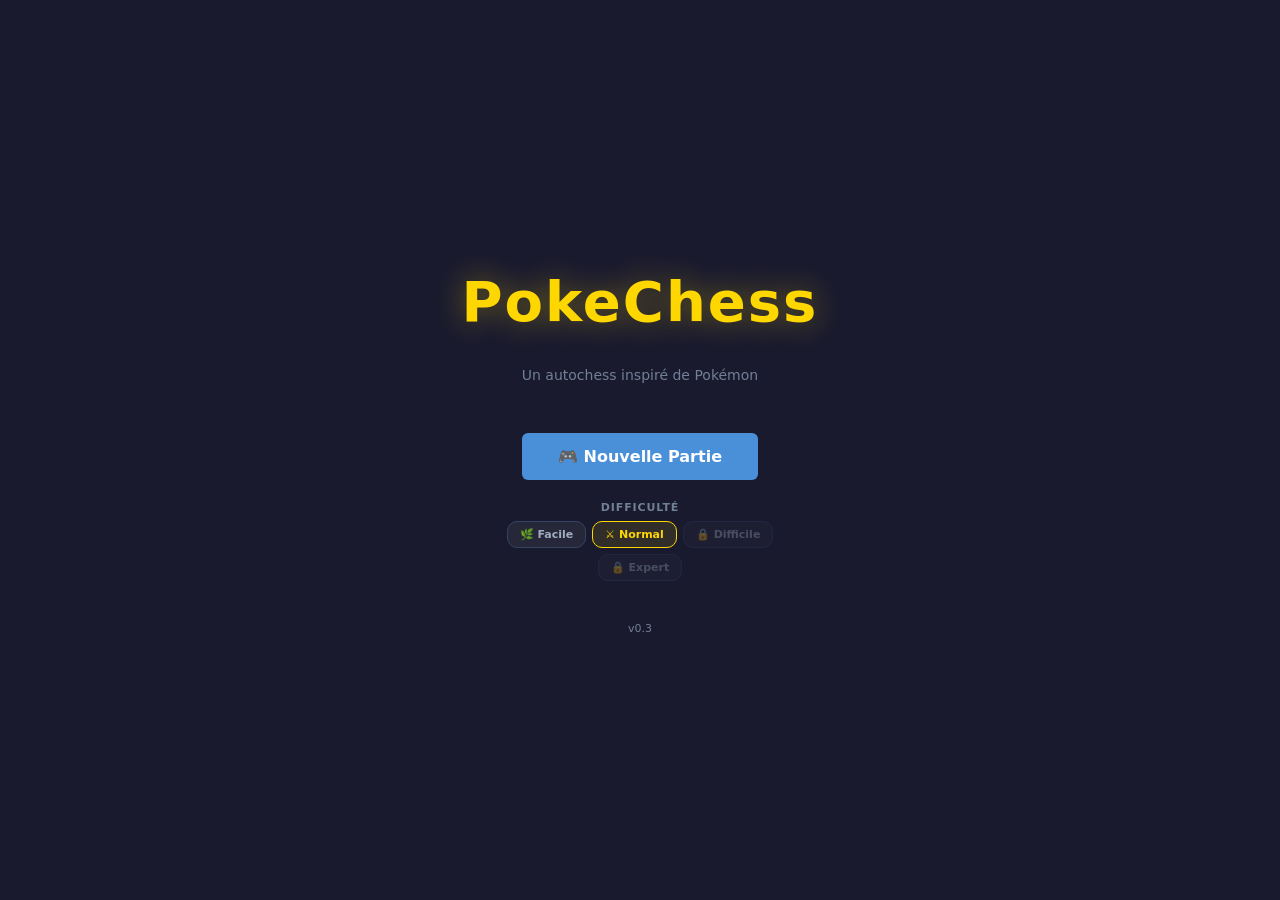
==== commit f6b912e3: "Add files via upload Changelog incoming. Save tech + balancing" ====
--- a/PokeChess/index.html
+++ b/PokeChess/index.html
@@ -13,7 +13,12 @@
   <!-- ── Header UI fixe ─────────────────────────────────────────────────── -->
   <header id="game-header" class="hidden">
     <div class="header-left">
-      <span class="game-title">PokeChess</span>
+      <button id="btn-menu-home" class="btn-ghost btn-home" title="Menu principal">
+        ← Menu
+      </button>
+    </div>
+    <div class="header-center">
+      <span class="game-title-header">PokeChess</span>
     </div>
     <div class="header-right">
       <span id="ui-coins">💰 0</span>
@@ -27,10 +32,32 @@
     <div class="screen-content centered">
       <h1 class="game-logo">PokeChess</h1>
       <p class="game-subtitle">Un autochess inspiré de Pokémon</p>
-      <button id="btn-new-game" class="btn-primary btn-large">
-        🎮 Nouvelle Partie
-      </button>
-      <p class="version-label">v0.2</p>
+
+      <div class="menu-buttons">
+        <button id="btn-new-game" class="btn-primary btn-large">
+          🎮 Nouvelle Partie
+        </button>
+
+        <button id="btn-continue" class="btn-secondary btn-large hidden">
+          ▶ Continuer
+        </button>
+        <div id="save-meta" class="save-meta hidden"></div>
+
+        <div class="menu-save-actions hidden" id="menu-save-actions">
+          <button id="btn-export-save" class="btn-ghost">
+            💾 Exporter la sauvegarde
+          </button>
+          <button id="btn-import-save" class="btn-ghost">
+            📂 Importer une sauvegarde
+          </button>
+          <button id="btn-delete-save" class="btn-ghost btn-danger">
+            🗑 Supprimer la sauvegarde
+          </button>
+        </div>
+      </div>
+
+      <div id="menu-difficulty" class="menu-difficulty"></div>
+      <p class="version-label">v0.3</p>
     </div>
   </div>
 
--- a/PokeChess/src/styles/main.css
+++ b/PokeChess/src/styles/main.css
@@ -99,26 +99,50 @@
   background: rgba(10, 10, 26, 0.95);
   backdrop-filter: blur(8px);
   border-bottom: 1px solid var(--border-default);
-  display: flex;
-  align-items: center;
-  justify-content: space-between;
+  display: grid;
+  grid-template-columns: 1fr auto 1fr;
+  align-items: center;
   padding: 0 var(--gap-md);
   z-index: 100;
 }
 
 #game-header.hidden { display: none; }
 
-.header-left, .header-right {
-  display: flex;
-  align-items: center;
+.header-left {
+  display: flex;
+  align-items: center;
+  justify-content: flex-start;
   gap: var(--gap-sm);
 }
 
-.header-center .game-title {
-  font-size: 16px;
-  font-weight: 700;
-  color: var(--text-primary);
-  letter-spacing: 1px;
+.header-center {
+  display: flex;
+  align-items: center;
+  justify-content: center;
+}
+
+.header-right {
+  display: flex;
+  align-items: center;
+  justify-content: flex-end;
+  gap: var(--gap-sm);
+}
+
+/* Titre du header — même police que le menu */
+.game-title-header {
+  font-size: 18px;
+  font-weight: 900;
+  color: var(--color-gold);
+  letter-spacing: 2px;
+  text-shadow: 0 0 12px rgba(255, 215, 0, 0.35);
+}
+
+/* Bouton retour menu */
+.btn-home {
+  font-size: 11px !important;
+  padding: 5px 10px !important;
+  border-radius: var(--radius-sm);
+  white-space: nowrap;
 }
 
 #ui-coins, #ui-pokeballs {
@@ -200,6 +224,81 @@
   font-size: 11px;
   color: var(--text-muted);
   margin-top: var(--gap-lg);
+}
+
+/* ── Menu principal — boutons et sauvegarde ───────────────────────────────── */
+.menu-buttons {
+  display: flex;
+  flex-direction: column;
+  align-items: center;
+  gap: 10px;
+  width: 100%;
+  max-width: 320px;
+}
+
+.save-meta {
+  display: flex;
+  flex-direction: column;
+  gap: 4px;
+  font-size: 12px;
+  color: var(--text-secondary);
+  background: rgba(255,255,255,0.05);
+  border: 1px solid var(--border-default);
+  border-radius: var(--radius-md);
+  padding: 8px 14px;
+  width: 100%;
+}
+
+.save-meta-title {
+  font-size: 13px;
+  font-weight: 700;
+  color: var(--color-gold);
+  text-align: center;
+}
+
+.save-meta-details {
+  display: flex;
+  gap: 12px;
+  flex-wrap: wrap;
+  justify-content: center;
+  font-size: 11px;
+}
+
+.menu-save-actions {
+  display: flex;
+  flex-direction: column;
+  gap: 6px;
+  width: 100%;
+  margin-top: 4px;
+  padding-top: 10px;
+  border-top: 1px solid var(--border-default);
+}
+
+.btn-ghost {
+  background: transparent;
+  border: 1px solid var(--border-default);
+  color: var(--text-secondary);
+  padding: 7px 14px;
+  border-radius: var(--radius-md);
+  font-size: 12px;
+  font-weight: 600;
+  cursor: pointer;
+  width: 100%;
+  transition: background 0.15s, color 0.15s;
+}
+
+.btn-ghost:hover {
+  background: rgba(255,255,255,0.07);
+  color: var(--text-primary);
+}
+
+.btn-ghost.btn-danger {
+  border-color: rgba(231,76,60,0.4);
+  color: var(--color-red);
+}
+
+.btn-ghost.btn-danger:hover {
+  background: rgba(231,76,60,0.12);
 }
 
 .info-text {
@@ -1461,6 +1560,100 @@
   color: var(--text-muted);
   text-align: center;
   padding: 2px 0;
+}
+
+/* ── Boutons combat (lancer + vitesse) ──────────────────────────────────── */
+.combat-btn-row {
+  display: flex;
+  gap: 8px;
+  align-items: center;
+  justify-content: center;
+  margin-top: 4px;
+}
+
+.btn-speed {
+  background: rgba(255,255,255,0.07);
+  border: 1px solid var(--border-default);
+  color: var(--text-secondary);
+  padding: 8px 14px;
+  border-radius: var(--radius-md);
+  font-size: 12px;
+  font-weight: 700;
+  cursor: pointer;
+  transition: background 0.15s, color 0.15s, border-color 0.15s;
+  white-space: nowrap;
+}
+
+.btn-speed:hover { background: rgba(255,255,255,0.13); color: var(--text-primary); }
+.btn-speed.active {
+  background: rgba(255,215,0,0.15);
+  border-color: var(--color-gold);
+  color: var(--color-gold);
+}
+
+/* ── Journal de combat ──────────────────────────────────────────────────── */
+.combat-log-zone {
+  max-height: 180px;
+  overflow-y: auto;
+  background: rgba(0,0,0,0.5);
+  border: 1px solid var(--border-default);
+  border-radius: var(--radius-md);
+  padding: 6px 10px;
+  margin-top: 8px;
+  font-size: 10px;
+  line-height: 1.7;
+  scrollbar-width: thin;
+  scrollbar-color: #334466 transparent;
+}
+
+.log-title {
+  font-size: 11px;
+  font-weight: 700;
+  color: var(--color-gold);
+  border-bottom: 1px solid var(--border-default);
+  margin-bottom: 4px;
+  padding-bottom: 3px;
+}
+
+.log-turn   { color: #4a5568; font-style: italic; font-size: 9px; }
+.log-move   { color: #ffd700; font-weight: 700; }
+.log-super  { color: #ff6b6b; font-weight: 700; }
+.log-weak   { color: #718096; }
+.log-crit   { color: #f39c12; font-weight: 700; }
+.log-status { color: #a29bfe; }
+.log-heal   { color: #55efc4; }
+.log-faint  { color: #e17055; font-weight: 700; }
+
+/* ── Stat changes persistants : buffs gauche / débuffs droite ───────────── */
+.combat-stat-side {
+  position: absolute;
+  bottom: 18px;
+  display: flex;
+  flex-direction: column;
+  gap: 1px;
+  pointer-events: none;
+  z-index: 6;
+  max-width: 48%;
+}
+
+.combat-stat-buffs {
+  left: 2px;
+  align-items: flex-start;
+}
+
+.combat-stat-debuffs {
+  right: 2px;
+  align-items: flex-end;
+}
+
+.combat-stat-badge-perm {
+  font-size: 7px;
+  font-weight: 700;
+  background: rgba(0,0,0,0.75);
+  padding: 0 3px;
+  border-radius: 3px;
+  line-height: 1.6;
+  white-space: nowrap;
 }
 
 /* ── Barre Mana ──────────────────────────────────────────────────────────── */
@@ -2241,4 +2434,130 @@
   padding: 40px 20px;
   color: var(--text-muted);
   font-size: 13px;
+}
+
+/* ═══════════════════════════════════════════════════════════════════════════
+   SYSTÈME DE NIVEAUX PERSISTANTS
+   ═══════════════════════════════════════════════════════════════════════════ */
+
+.level-badge {
+  display: inline-block;
+  font-size: 9px;
+  font-weight: 700;
+  border: 1px solid;
+  border-radius: 4px;
+  padding: 0 4px;
+  line-height: 1.5;
+  position: absolute;
+  top: 2px;
+  right: 2px;
+  background: rgba(0,0,0,0.7);
+  z-index: 3;
+}
+
+.pdx-level-bar-wrap {
+  width: 100%;
+  height: 3px;
+  background: rgba(255,255,255,0.1);
+  border-radius: 2px;
+  margin-top: 3px;
+}
+
+.pdx-level-bar {
+  height: 100%;
+  border-radius: 2px;
+  background: linear-gradient(90deg, #55efc4, #74b9ff);
+  transition: width 0.4s ease;
+}
+
+.pdx-level-bonus {
+  font-size: 9px;
+  color: #55efc4;
+  font-weight: 600;
+  margin-top: 2px;
+  display: block;
+}
+
+.pdx-caught {
+  border: 2px solid var(--color-green);
+  border-radius: 4px;
+}
+
+/* ── Toast level up ──────────────────────────────────────────────────────── */
+.level-up-toast {
+  position: fixed;
+  bottom: 80px;
+  left: 50%;
+  transform: translateX(-50%);
+  background: rgba(0,0,0,0.88);
+  border: 1px solid var(--color-gold);
+  border-radius: var(--radius-md);
+  padding: 8px 20px;
+  font-size: 13px;
+  font-weight: 700;
+  z-index: 9999;
+  animation: level-up-anim 2.5s ease forwards;
+  white-space: nowrap;
+}
+
+@keyframes level-up-anim {
+  0%   { opacity: 0; transform: translateX(-50%) translateY(20px); }
+  15%  { opacity: 1; transform: translateX(-50%) translateY(0); }
+  75%  { opacity: 1; }
+  100% { opacity: 0; transform: translateX(-50%) translateY(-10px); }
+}
+
+/* ═══════════════════════════════════════════════════════════════════════════
+   SÉLECTEUR DE DIFFICULTÉ (menu principal)
+   ═══════════════════════════════════════════════════════════════════════════ */
+
+.menu-difficulty {
+  width: 100%;
+  max-width: 320px;
+  margin-top: 4px;
+}
+
+.difficulty-label {
+  font-size: 11px;
+  font-weight: 600;
+  color: var(--text-muted);
+  text-align: center;
+  margin-bottom: 6px;
+  text-transform: uppercase;
+  letter-spacing: 0.08em;
+}
+
+.difficulty-btns {
+  display: flex;
+  gap: 6px;
+  justify-content: center;
+  flex-wrap: wrap;
+}
+
+.btn-difficulty {
+  background: rgba(255,255,255,0.06);
+  border: 1px solid var(--border-default);
+  color: var(--text-secondary);
+  padding: 6px 12px;
+  border-radius: var(--radius-md);
+  font-size: 11px;
+  font-weight: 600;
+  cursor: pointer;
+  transition: background 0.15s, border-color 0.15s;
+}
+
+.btn-difficulty:hover:not(:disabled) {
+  background: rgba(255,255,255,0.12);
+  color: var(--text-primary);
+}
+
+.btn-difficulty.active {
+  border-color: var(--color-gold);
+  color: var(--color-gold);
+  background: rgba(255,215,0,0.1);
+}
+
+.btn-difficulty.locked {
+  opacity: 0.35;
+  cursor: not-allowed;
 }
